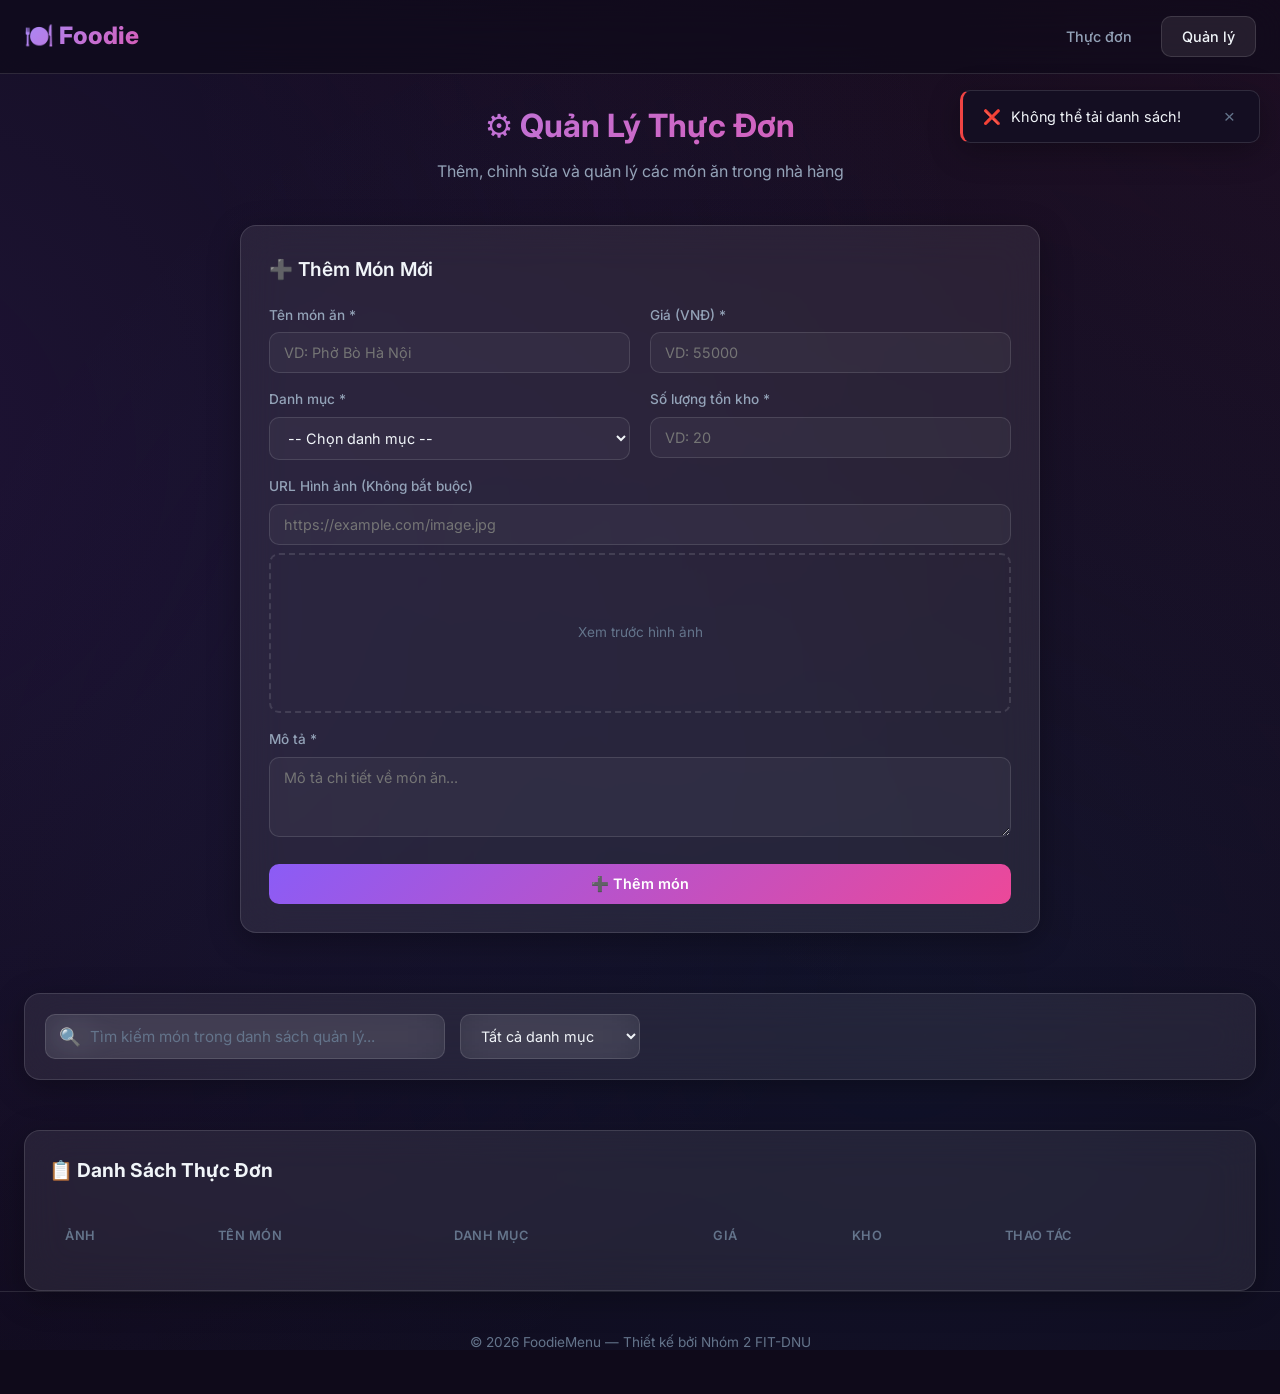
==== admin.html @ cadd34fb "code full source" ====
<!DOCTYPE html>
<html lang="vi">
<head>
  <meta charset="UTF-8">
  <meta name="viewport" content="width=device-width, initial-scale=1.0">
  <meta name="description" content="FoodieMenu Admin - Quản lý thực đơn nhà hàng">
  <title>FoodieMenu - Quản Lý</title>
  <link rel="stylesheet" href="css/style.css">
</head>
<body>

  <!-- === NAVBAR === -->
  <nav class="navbar" id="navbar">
    <div class="container">
      <a href="index.html" class="nav-brand">🍽️ Foodie<span>Menu</span></a>
      <div class="nav-links">
        <a href="index.html">Thực đơn</a>
        <a href="admin.html" class="active">Quản lý</a>
      </div>
    </div>
  </nav>

  <!-- === ADMIN LAYOUT === -->
  <div class="admin-layout">
    <div class="container">
      <div class="admin-header">
        <h1>⚙️ Quản Lý Thực Đơn</h1>
        <p>Thêm, chỉnh sửa và quản lý các món ăn trong nhà hàng</p>
      </div>

      <div class="admin-grid" style="grid-template-columns: 1fr;">
        <!-- === FORM THÊM/SỬA === -->
        <div class="form-glass glass" style="max-width: 800px; margin: 0 auto 30px; width: 100%; position: static;">
          <h2 id="form-title">➕ Thêm Món Mới</h2>
          <form id="product-form" novalidate>
            <input type="hidden" id="product-id">

            <div style="display: grid; grid-template-columns: repeat(auto-fit, minmax(250px, 1fr)); gap: 20px;">
              <div class="form-group">
                <label for="product-name">Tên món ăn *</label>
                <input type="text" id="product-name" placeholder="VD: Phở Bò Hà Nội">
              </div>

              <div class="form-group">
                <label for="product-price">Giá (VNĐ) *</label>
                <input type="number" id="product-price" placeholder="VD: 55000" min="1">
              </div>
            </div>

            <div style="display: grid; grid-template-columns: repeat(auto-fit, minmax(250px, 1fr)); gap: 20px;">
              <div class="form-group">
                <label for="product-category">Danh mục *</label>
                <select id="product-category">
                  <option value="">-- Chọn danh mục --</option>
                  <option value="Món chính">Món chính</option>
                  <option value="Món phụ">Món phụ</option>
                  <option value="Tráng miệng">Tráng miệng</option>
                  <option value="Đồ uống">Đồ uống</option>
                  <option value="Khai vị">Khai vị</option>
                </select>
              </div>

              <div class="form-group">
                <label for="product-stock">Số lượng tồn kho *</label>
                <input type="number" id="product-stock" placeholder="VD: 20" min="0">
              </div>
            </div>

            <div class="form-group">
              <label for="product-image">URL Hình ảnh (Không bắt buộc)</label>
              <input type="url" id="product-image" placeholder="https://example.com/image.jpg">
              <div class="image-preview" id="image-preview">
                <span>Xem trước hình ảnh</span>
              </div>
            </div>

            <div class="form-group">
              <label for="product-description">Mô tả *</label>
              <textarea id="product-description" rows="3" placeholder="Mô tả chi tiết về món ăn..."></textarea>
            </div>

            <div class="form-actions">
              <button type="submit" class="btn btn-primary btn-block" id="btn-submit">
                ➕ Thêm món
              </button>
              <button type="button" class="btn btn-secondary" id="btn-cancel" style="display:none;">
                ✕ Hủy
              </button>
            </div>
          </form>
        </div>

        <!-- === TÌM KIẾM & LỌC (ADMIN) === -->
        <div class="glass" style="padding: 20px; margin-bottom: 20px;">
          <div style="display: flex; flex-wrap: wrap; gap: 15px; align-items: center;">
            <div class="search-box" style="flex: 1; min-width: 250px;">
              <span class="search-icon">🔍</span>
              <input type="text" id="admin-search-input" placeholder="Tìm kiếm món trong danh sách quản lý...">
            </div>
            <select class="filter-select" id="admin-filter-category" style="min-width: 180px;">
              <option value="">Tất cả danh mục</option>
              <option value="Món chính">Món chính</option>
              <option value="Món phụ">Món phụ</option>
              <option value="Tráng miệng">Tráng miệng</option>
              <option value="Đồ uống">Đồ uống</option>
              <option value="Khai vị">Khai vị</option>
            </select>
          </div>
        </div>

        <!-- === BẢNG DANH SÁCH === -->
        <div class="glass" style="padding:24px;overflow:hidden;">
          <h2 style="margin-bottom:20px;font-size:1.2rem;">📋 Danh Sách Thực Đơn</h2>
          <div class="table-wrapper" id="table-wrapper">
            <table class="admin-table">
              <thead>
                <tr>
                  <th>Ảnh</th>
                  <th>Tên món</th>
                  <th>Danh mục</th>
                  <th>Giá</th>
                  <th>Kho</th>
                  <th>Thao tác</th>
                </tr>
              </thead>
              <tbody id="product-table-body">
                <!-- Render bởi JS -->
              </tbody>
            </table>
          </div>
        </div>
      </div>
    </div>
  </div>

  <!-- === FOOTER === -->
  <footer class="footer">
    <div class="container">
      <p>© 2026 FoodieMenu — Thiết kế bởi Nhóm 2 FIT-DNU</p>
    </div>
  </footer>

  <!-- Scripts -->
  <script src="js/api.js"></script>
  <script src="js/utils.js"></script>
  <script src="js/admin.js"></script>
</body>
</html>
---- css/style.css ----
/* ===== FoodieMenu - Glassmorphism Style ===== */
@import url('https://fonts.googleapis.com/css2?family=Inter:wght@300;400;500;600;700;800&display=swap');

/* === CSS Variables === */
:root {
  --primary: #8b5cf6;
  --primary-light: #a78bfa;
  --primary-dark: #7c3aed;
  --accent: #ec4899;
  --accent-light: #f472b6;
  --blue: #3b82f6;
  --blue-light: #60a5fa;
  --green: #10b981;
  --red: #ef4444;
  --orange: #f59e0b;
  --bg-dark: #0f0a1a;
  --bg-card: rgba(255,255,255,0.06);
  --bg-glass: rgba(255,255,255,0.08);
  --bg-glass-hover: rgba(255,255,255,0.12);
  --border-glass: rgba(255,255,255,0.12);
  --border-glass-hover: rgba(255,255,255,0.2);
  --text-primary: #f1f5f9;
  --text-secondary: #94a3b8;
  --text-muted: #64748b;
  --shadow-glass: 0 8px 32px rgba(0,0,0,0.3);
  --shadow-glow: 0 0 30px rgba(139,92,246,0.15);
  --radius: 16px;
  --radius-sm: 10px;
  --radius-lg: 24px;
  --transition: all 0.3s cubic-bezier(0.4,0,0.2,1);
  --glass-blur: blur(20px);
}

/* === Reset & Base === */
*,*::before,*::after { margin:0;padding:0;box-sizing:border-box; }
html { scroll-behavior:smooth;font-size:16px; }
body {
  font-family:'Inter',system-ui,-apple-system,sans-serif;
  background:var(--bg-dark);
  color:var(--text-primary);
  min-height:100vh;
  line-height:1.6;
  overflow-x:hidden;
}
body::before {
  content:'';position:fixed;top:-50%;left:-50%;width:200%;height:200%;
  background:radial-gradient(circle at 20% 50%,rgba(139,92,246,0.12) 0%,transparent 50%),
             radial-gradient(circle at 80% 20%,rgba(236,72,153,0.08) 0%,transparent 50%),
             radial-gradient(circle at 60% 80%,rgba(59,130,246,0.08) 0%,transparent 50%);
  z-index:-1;animation:bgFloat 20s ease-in-out infinite;
}
@keyframes bgFloat {
  0%,100%{transform:translate(0,0) rotate(0deg);}
  33%{transform:translate(30px,-30px) rotate(1deg);}
  66%{transform:translate(-20px,20px) rotate(-1deg);}
}
a { color:var(--primary-light);text-decoration:none;transition:var(--transition); }
a:hover { color:var(--accent-light); }
img { max-width:100%;display:block; }

/* === Glass Utilities === */
.glass {
  background:var(--bg-glass);
  backdrop-filter:var(--glass-blur);-webkit-backdrop-filter:var(--glass-blur);
  border:1px solid var(--border-glass);
  border-radius:var(--radius);
  box-shadow:var(--shadow-glass);
}
.glass:hover {
  background:var(--bg-glass-hover);
  border-color:var(--border-glass-hover);
}

/* === Container === */
.container { max-width:1280px;margin:0 auto;padding:0 24px; }

/* === NAVBAR === */
.navbar {
  position:fixed;top:0;left:0;width:100%;z-index:1000;
  padding:16px 0;
  background:rgba(15,10,26,0.7);
  backdrop-filter:blur(24px);-webkit-backdrop-filter:blur(24px);
  border-bottom:1px solid var(--border-glass);
  transition:var(--transition);
}
.navbar .container { display:flex;align-items:center;justify-content:space-between; }
.nav-brand {
  font-size:1.5rem;font-weight:800;
  background:linear-gradient(135deg,var(--primary-light),var(--accent));
  -webkit-background-clip:text;-webkit-text-fill-color:transparent;
  background-clip:text;
}
.nav-brand span { font-weight:400;opacity:0.7; }
.nav-links { display:flex;gap:8px;align-items:center; }
.nav-links a {
  padding:8px 20px;border-radius:var(--radius-sm);font-weight:500;font-size:0.9rem;
  color:var(--text-secondary);transition:var(--transition);
  border:1px solid transparent;
}
.nav-links a:hover,.nav-links a.active {
  color:var(--text-primary);background:var(--bg-glass);
  border-color:var(--border-glass);
}

/* === HERO SECTION === */
.hero {
  padding:140px 0 80px;text-align:center;
  position:relative;overflow:hidden;
}
.hero::before {
  content:'';position:absolute;top:50%;left:50%;
  width:600px;height:600px;
  background:radial-gradient(circle,rgba(139,92,246,0.2),transparent 70%);
  transform:translate(-50%,-50%);border-radius:50%;
  animation:heroPulse 4s ease-in-out infinite;
}
@keyframes heroPulse {
  0%,100%{transform:translate(-50%,-50%) scale(1);opacity:0.5;}
  50%{transform:translate(-50%,-50%) scale(1.2);opacity:0.8;}
}
.hero h1 {
  font-size:clamp(2.5rem,6vw,4.5rem);font-weight:800;
  margin-bottom:16px;position:relative;
  background:linear-gradient(135deg,#fff,var(--primary-light),var(--accent));
  -webkit-background-clip:text;-webkit-text-fill-color:transparent;background-clip:text;
  animation:heroTitle 1s ease-out;
}
@keyframes heroTitle { from{opacity:0;transform:translateY(30px);} to{opacity:1;transform:translateY(0);} }
.hero p {
  font-size:1.15rem;color:var(--text-secondary);max-width:600px;
  margin:0 auto 40px;position:relative;
  animation:heroTitle 1s ease-out 0.2s both;
}

/* === SEARCH & FILTER BAR === */
.filter-bar {
  display:flex;flex-wrap:wrap;gap:12px;
  padding:20px;margin-bottom:40px;
  align-items:center;justify-content:center;
  animation:heroTitle 1s ease-out 0.4s both;
}
.search-box {
  position:relative;flex:1;min-width:250px;max-width:400px;
}
.search-box input {
  width:100%;padding:12px 16px 12px 44px;
  background:var(--bg-glass);border:1px solid var(--border-glass);
  border-radius:var(--radius-sm);color:var(--text-primary);
  font-size:0.95rem;font-family:inherit;
  backdrop-filter:var(--glass-blur);
  transition:var(--transition);
}
.search-box input:focus {
  outline:none;border-color:var(--primary);
  box-shadow:0 0 0 3px rgba(139,92,246,0.15);
}
.search-box input::placeholder { color:var(--text-muted); }
.search-box .search-icon {
  position:absolute;left:14px;top:50%;transform:translateY(-50%);
  color:var(--text-muted);font-size:1.1rem;pointer-events:none;
}
.filter-select {
  padding:12px 16px;
  background:var(--bg-glass);border:1px solid var(--border-glass);
  border-radius:var(--radius-sm);color:var(--text-primary);
  font-family:inherit;font-size:0.9rem;cursor:pointer;
  backdrop-filter:var(--glass-blur);transition:var(--transition);
  min-width:160px;
}
.filter-select:focus { outline:none;border-color:var(--primary); }
.filter-select option { background:#1a1025;color:var(--text-primary); }

/* === PRODUCT GRID === */
.product-grid {
  display:grid;
  grid-template-columns:repeat(auto-fill,minmax(280px,1fr));
  gap:24px;padding-bottom:60px;
  min-height:200px;position:relative;
}

/* === GLASS CARD === */
.glass-card {
  background:var(--bg-card);
  backdrop-filter:var(--glass-blur);-webkit-backdrop-filter:var(--glass-blur);
  border:1px solid var(--border-glass);
  border-radius:var(--radius);overflow:hidden;
  transition:var(--transition);cursor:pointer;
  position:relative;
  animation:cardIn 0.5s ease-out both;
}
@keyframes cardIn {
  from{opacity:0;transform:translateY(20px) scale(0.95);}
  to{opacity:1;transform:translateY(0) scale(1);}
}
.glass-card:hover {
  transform:translateY(-8px) scale(1.02);
  border-color:var(--border-glass-hover);
  box-shadow:var(--shadow-glass),var(--shadow-glow);
}
.glass-card::after {
  content:'';position:absolute;top:-50%;left:-50%;
  width:200%;height:200%;
  background:linear-gradient(135deg,transparent 40%,rgba(255,255,255,0.03) 50%,transparent 60%);
  transition:var(--transition);
}
.glass-card:hover::after { transform:translateX(30%) translateY(30%); }
.card-image {
  width:100%;height:200px;object-fit:cover;
  border-bottom:1px solid var(--border-glass);
  transition:var(--transition);
}
.glass-card:hover .card-image { transform:scale(1.05); }
.card-image-wrapper { overflow:hidden;position:relative; }
.card-body { padding:20px;position:relative;z-index:1; }
.card-title {
  font-size:1.1rem;font-weight:600;margin-bottom:8px;
  color:var(--text-primary);
}
.card-category {
  display:inline-block;padding:4px 12px;
  background:rgba(139,92,246,0.15);border:1px solid rgba(139,92,246,0.25);
  border-radius:20px;font-size:0.75rem;font-weight:500;
  color:var(--primary-light);margin-bottom:10px;
}
.card-desc {
  font-size:0.85rem;color:var(--text-secondary);
  margin-bottom:12px;line-height:1.5;
  display:-webkit-box;-webkit-line-clamp:2;-webkit-box-orient:vertical;overflow:hidden;
}
.card-footer {
  display:flex;justify-content:space-between;align-items:center;
}
.card-price {
  font-size:1.2rem;font-weight:700;
  background:linear-gradient(135deg,var(--primary-light),var(--accent));
  -webkit-background-clip:text;-webkit-text-fill-color:transparent;background-clip:text;
}

/* === BADGES === */
.badge {
  display:inline-block;padding:4px 10px;border-radius:20px;
  font-size:0.7rem;font-weight:600;text-transform:uppercase;letter-spacing:0.5px;
}
.badge-in { background:rgba(16,185,129,0.15);color:var(--green);border:1px solid rgba(16,185,129,0.3); }
.badge-low { background:rgba(245,158,11,0.15);color:var(--orange);border:1px solid rgba(245,158,11,0.3); }
.badge-out { background:rgba(239,68,68,0.15);color:var(--red);border:1px solid rgba(239,68,68,0.3); }
.card-badge {
  position:absolute;top:12px;right:12px;z-index:2;
}

/* === MODAL === */
.modal-overlay {
  position:fixed;top:0;left:0;width:100%;height:100%;z-index:2000;
  background:rgba(0,0,0,0.6);backdrop-filter:blur(8px);
  display:flex;align-items:center;justify-content:center;
  opacity:0;visibility:hidden;transition:var(--transition);
  padding:20px;
}
.modal-overlay.active { opacity:1;visibility:visible; }
.modal-content {
  background:rgba(20,15,35,0.9);
  backdrop-filter:blur(30px);-webkit-backdrop-filter:blur(30px);
  border:1px solid var(--border-glass-hover);
  border-radius:var(--radius-lg);
  max-width:600px;width:100%;max-height:90vh;overflow-y:auto;
  box-shadow:var(--shadow-glass),0 0 60px rgba(139,92,246,0.1);
  transform:scale(0.9) translateY(20px);transition:var(--transition);
}
.modal-overlay.active .modal-content { transform:scale(1) translateY(0); }
.modal-header {
  display:flex;justify-content:space-between;align-items:center;
  padding:24px 24px 0;
}
.modal-header h2 { font-size:1.4rem;font-weight:700; }
.modal-close {
  width:36px;height:36px;border-radius:50%;border:1px solid var(--border-glass);
  background:var(--bg-glass);color:var(--text-primary);font-size:1.2rem;
  cursor:pointer;display:flex;align-items:center;justify-content:center;
  transition:var(--transition);
}
.modal-close:hover { background:rgba(239,68,68,0.2);border-color:var(--red); }
.modal-image { width:100%;height:300px;object-fit:cover;margin:20px 0;border-radius:var(--radius-sm); }
.modal-body { padding:0 24px 24px; }
.modal-body .detail-row {
  display:flex;justify-content:space-between;align-items:center;
  padding:12px 0;border-bottom:1px solid var(--border-glass);
}
.modal-body .detail-row:last-child { border-bottom:none; }
.detail-label { color:var(--text-secondary);font-size:0.9rem; }
.detail-value { font-weight:600;font-size:0.95rem; }
.detail-price {
  font-size:1.5rem;font-weight:800;
  background:linear-gradient(135deg,var(--primary-light),var(--accent));
  -webkit-background-clip:text;-webkit-text-fill-color:transparent;background-clip:text;
}

/* === ADMIN PAGE === */
.admin-layout {
  padding-top:100px;min-height:100vh;
}
.admin-header {
  text-align:center;margin-bottom:40px;
}
.admin-header h1 {
  font-size:2rem;font-weight:700;
  background:linear-gradient(135deg,var(--primary-light),var(--accent));
  -webkit-background-clip:text;-webkit-text-fill-color:transparent;background-clip:text;
}
.admin-header p { color:var(--text-secondary);margin-top:8px; }
.admin-grid {
  display:grid;grid-template-columns:380px 1fr;gap:30px;
  align-items:start;
}

/* === FORM GLASS === */
.form-glass {
  padding:28px;position:sticky;top:100px;
}
.form-glass h2 {
  font-size:1.2rem;font-weight:600;margin-bottom:20px;
  display:flex;align-items:center;gap:8px;
}
.form-group { margin-bottom:16px;position:relative; }
.form-group label {
  display:block;font-size:0.85rem;font-weight:500;
  color:var(--text-secondary);margin-bottom:6px;
}
.form-group input,.form-group select,.form-group textarea {
  width:100%;padding:11px 14px;
  background:rgba(255,255,255,0.04);border:1px solid var(--border-glass);
  border-radius:var(--radius-sm);color:var(--text-primary);
  font-family:inherit;font-size:0.9rem;transition:var(--transition);
}
.form-group input:focus,.form-group select:focus,.form-group textarea:focus {
  outline:none;border-color:var(--primary);
  box-shadow:0 0 0 3px rgba(139,92,246,0.12);
}
.form-group textarea { resize:vertical;min-height:80px; }
.form-group select option { background:#1a1025; }
.image-preview {
  width:100%;height:160px;border-radius:var(--radius-sm);
  border:2px dashed var(--border-glass);
  display:flex;align-items:center;justify-content:center;
  overflow:hidden;margin-top:8px;
  color:var(--text-muted);font-size:0.85rem;
  transition:var(--transition);
}
.image-preview img { width:100%;height:100%;object-fit:cover; }
.field-error {
  display:block;color:var(--red);font-size:0.78rem;
  margin-top:4px;animation:shakeIn 0.3s ease;
}
@keyframes shakeIn {
  0%{transform:translateX(-5px);opacity:0;}
  50%{transform:translateX(3px);}
  100%{transform:translateX(0);opacity:1;}
}
.input-error { border-color:var(--red) !important;box-shadow:0 0 0 3px rgba(239,68,68,0.1) !important; }
.input-valid { border-color:var(--green) !important; }
.form-actions { display:flex;gap:10px;margin-top:20px; }

/* === BUTTONS === */
.btn {
  padding:11px 24px;border-radius:var(--radius-sm);border:none;
  font-family:inherit;font-size:0.9rem;font-weight:600;
  cursor:pointer;transition:var(--transition);
  display:inline-flex;align-items:center;gap:8px;
}
.btn-primary {
  background:linear-gradient(135deg,var(--primary),var(--accent));
  color:#fff;
}
.btn-primary:hover { transform:translateY(-2px);box-shadow:0 8px 24px rgba(139,92,246,0.3); }
.btn-secondary {
  background:var(--bg-glass);color:var(--text-primary);
  border:1px solid var(--border-glass);
}
.btn-secondary:hover { background:var(--bg-glass-hover); }
.btn-danger { background:rgba(239,68,68,0.15);color:var(--red);border:1px solid rgba(239,68,68,0.3); }
.btn-danger:hover { background:rgba(239,68,68,0.25); }
.btn-sm { padding:6px 14px;font-size:0.8rem; }
.btn-block { width:100%;justify-content:center; }

/* === ADMIN TABLE === */
.table-wrapper { overflow-x:auto; }
.admin-table {
  width:100%;border-collapse:separate;border-spacing:0 8px;
}
.admin-table thead th {
  padding:12px 16px;text-align:left;font-size:0.8rem;font-weight:600;
  color:var(--text-muted);text-transform:uppercase;letter-spacing:0.5px;
}
.admin-table tbody tr {
  background:var(--bg-glass);transition:var(--transition);
}
.admin-table tbody tr:hover { background:var(--bg-glass-hover); }
.admin-table td {
  padding:12px 16px;font-size:0.88rem;
  border-top:1px solid var(--border-glass);
  border-bottom:1px solid var(--border-glass);
}
.admin-table td:first-child { border-left:1px solid var(--border-glass);border-radius:var(--radius-sm) 0 0 var(--radius-sm); }
.admin-table td:last-child { border-right:1px solid var(--border-glass);border-radius:0 var(--radius-sm) var(--radius-sm) 0; }
.table-img { width:50px;height:50px;border-radius:8px;object-fit:cover; }
.table-actions { display:flex;gap:6px; }

/* === TOAST === */
#toast-container {
  position:fixed;top:90px;right:20px;z-index:3000;
  display:flex;flex-direction:column;gap:10px;
}
.toast {
  padding:14px 20px;border-radius:var(--radius-sm);min-width:300px;
  display:flex;align-items:center;gap:10px;
  background:rgba(20,15,35,0.9);backdrop-filter:blur(20px);
  border:1px solid var(--border-glass);box-shadow:var(--shadow-glass);
  transform:translateX(120%);transition:var(--transition);
  font-size:0.9rem;
}
.toast-show { transform:translateX(0); }
.toast-hide { transform:translateX(120%);opacity:0; }
.toast-success { border-left:3px solid var(--green); }
.toast-error { border-left:3px solid var(--red); }
.toast-warning { border-left:3px solid var(--orange); }
.toast-info { border-left:3px solid var(--blue); }
.toast-message { flex:1; }
.toast-close {
  background:none;border:none;color:var(--text-muted);
  font-size:1.2rem;cursor:pointer;padding:0 4px;
}

/* === LOADING === */
.glass-loading {
  position:absolute;top:0;left:0;width:100%;height:100%;
  display:flex;align-items:center;justify-content:center;
  background:rgba(15,10,26,0.5);backdrop-filter:blur(4px);
  border-radius:var(--radius);z-index:10;
}
.glass-loading.fade-out { opacity:0; }
.glass-spinner { text-align:center; }
.spinner-ring {
  width:40px;height:40px;margin:0 auto 8px;
  border:3px solid var(--border-glass);
  border-top-color:var(--primary);border-radius:50%;
  animation:spin 0.8s linear infinite;
}
.spinner-ring:nth-child(2) { width:30px;height:30px;margin-top:-35px;animation-direction:reverse;border-top-color:var(--accent); }
.spinner-ring:nth-child(3) { width:20px;height:20px;margin-top:-28px;border-top-color:var(--blue); }
@keyframes spin { to{transform:rotate(360deg);} }
.spinner-text { font-size:0.8rem;color:var(--text-muted);margin-top:12px;display:block; }

/* === EMPTY STATE === */
.empty-state {
  grid-column:1/-1;text-align:center;padding:60px 20px;
}
.empty-state .empty-icon { font-size:4rem;margin-bottom:16px;opacity:0.5; }
.empty-state h3 { font-size:1.3rem;font-weight:600;margin-bottom:8px; }
.empty-state p { color:var(--text-secondary);font-size:0.95rem; }

/* === FOOTER === */
.footer {
  text-align:center;padding:40px 0;
  border-top:1px solid var(--border-glass);
  color:var(--text-muted);font-size:0.85rem;
}

/* === SCROLLBAR === */
::-webkit-scrollbar { width:6px; }
::-webkit-scrollbar-track { background:transparent; }
::-webkit-scrollbar-thumb { background:var(--border-glass);border-radius:3px; }
::-webkit-scrollbar-thumb:hover { background:var(--primary); }

/* === RESPONSIVE === */
@media(max-width:1024px) {
  .admin-grid { grid-template-columns:1fr; }
  .form-glass { position:static; }
}
@media(max-width:768px) {
  .navbar .container { flex-wrap:wrap;gap:12px; }
  .nav-links { width:100%;justify-content:center; }
  .filter-bar { flex-direction:column; }
  .search-box { max-width:100%;min-width:auto; }
  .product-grid { grid-template-columns:repeat(auto-fill,minmax(240px,1fr));gap:16px; }
  .hero h1 { font-size:2rem; }
  .modal-content { max-height:85vh; }
  #toast-container { left:10px;right:10px; }
  .toast { min-width:auto; }
}
@media(max-width:480px) {
  .product-grid { grid-template-columns:1fr; }
  .container { padding:0 16px; }
  .admin-header h1 { font-size:1.5rem; }
}
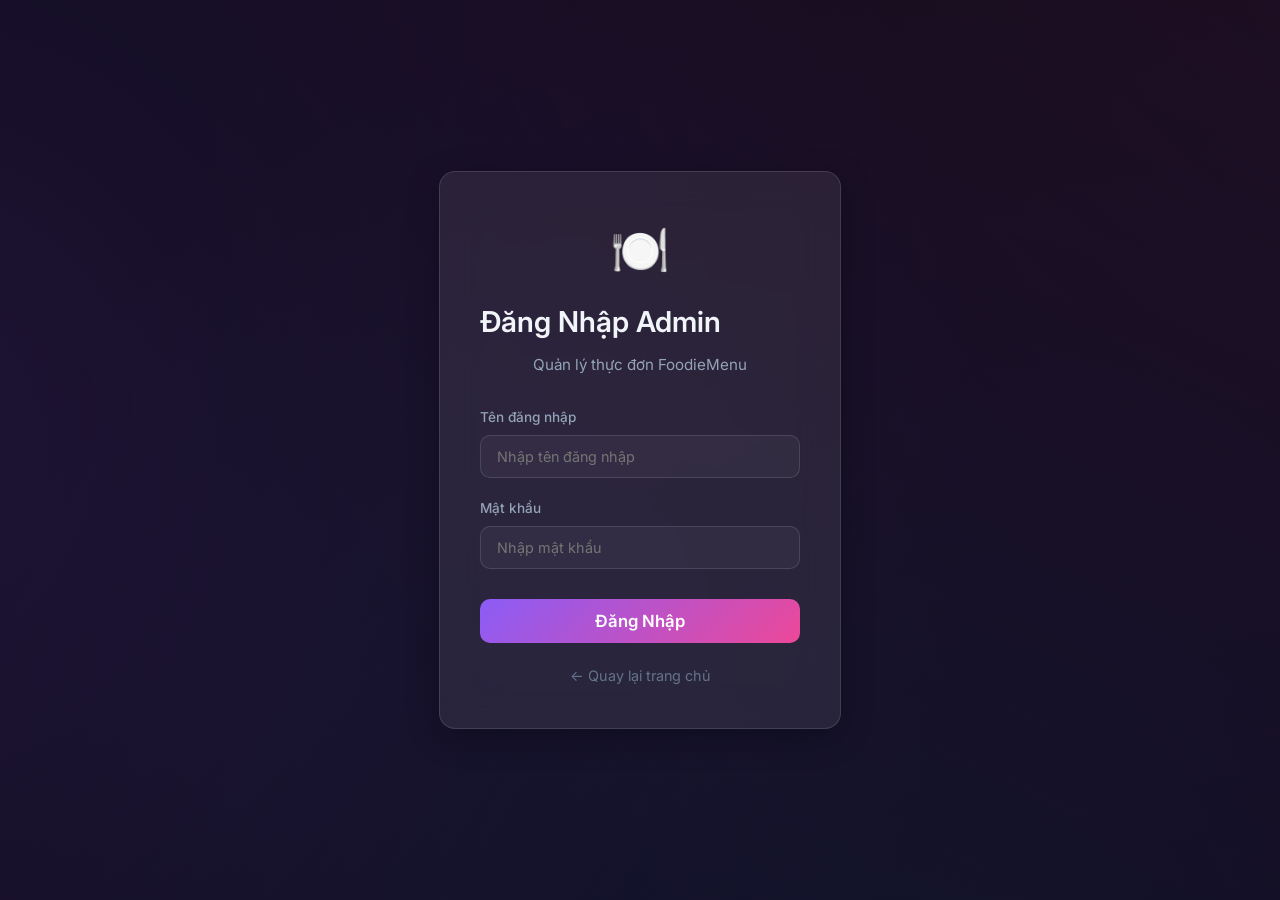
==== commit a185451f: "add login and update admin" ====
--- a/admin.html
+++ b/admin.html
@@ -16,6 +16,7 @@
       <div class="nav-links">
         <a href="index.html">Thực đơn</a>
         <a href="admin.html" class="active">Quản lý</a>
+        <a href="#" id="btn-logout" class="btn btn-sm" style="background: rgba(239,68,68,0.15); color: var(--red); border: 1px solid rgba(239,68,68,0.3); margin-left: 12px; padding: 6px 14px;">Đăng xuất</a>
       </div>
     </div>
   </nav>
